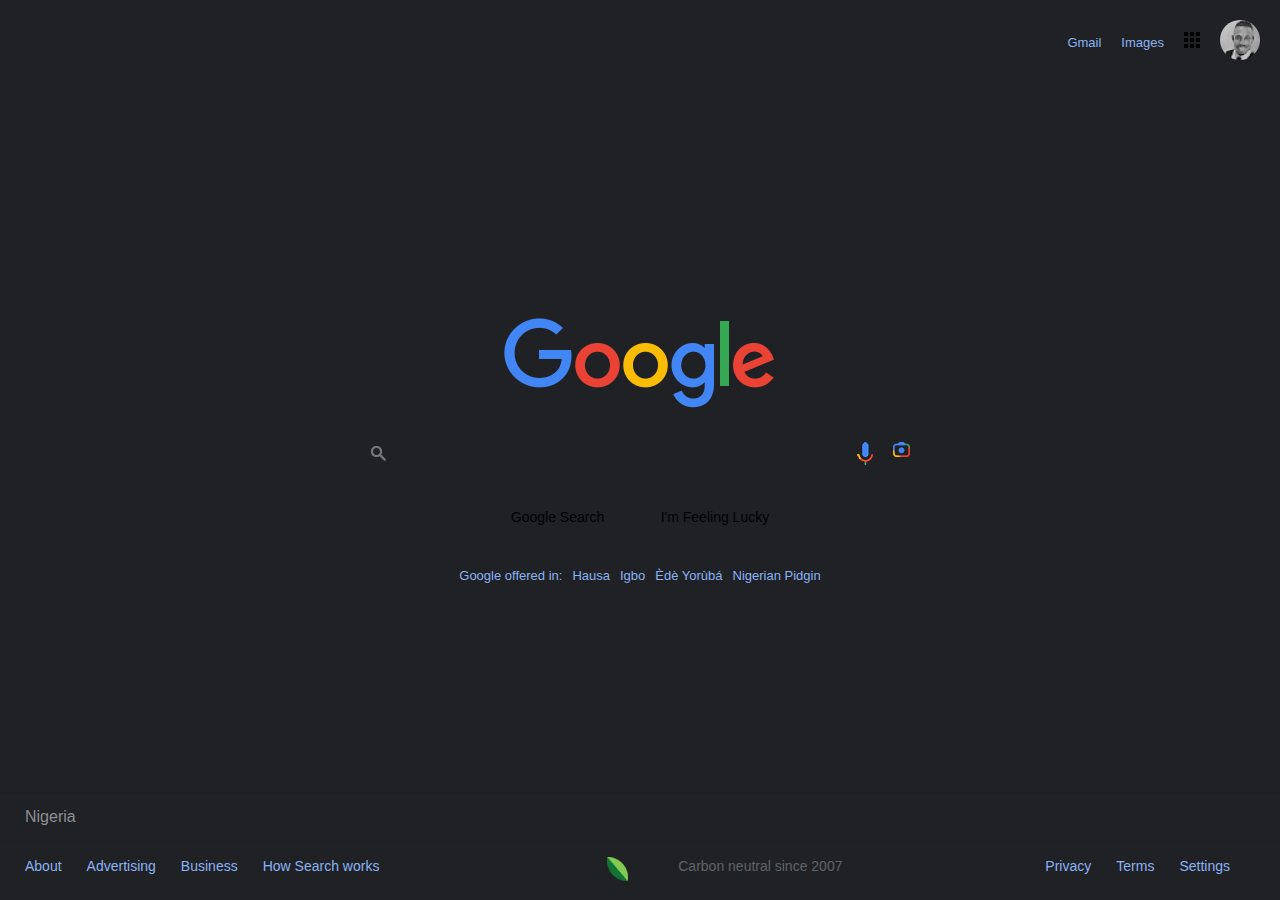
==== Google ass/image/googleass.html @ bdacd1ff "first commit" ====
<!DOCTYPE html>
<html lang="en">
<head>
    <meta charset="UTF-8">
    <meta http-equiv="X-UA-Compatible" content="IE=edge">
    <meta name="viewport" content="width=device-width, initial-scale=1.0">
    <title>Google Search Webpage Design</title>
    <link rel="stylesheet" href="googleass.css">
</head>
<body>
    <section>
        <header>
            <ul>
                <li><a href="#">Gmail</a></li>
                <li><a href="#">Images</a></li>
                <li><a href="#"><img src="bars.png"></a></li>
                <ul>
                <li><a href="#"><img src="profilepics.png"></a></li>
                </ul>
            </ul>
        </header>
        <div class="main">
            <img src="google.png">
            <div class="searchBox">
                <input type="text" class="search">
                <div class="icons">
                    <div><img src="search.png"></div>
                    <div class="icon1">
                        <div><img src="mic.png"></div>
                        <div><img src="Google_Lens.png"></div>
                    </div>
                </div>
            </div>
            <div class="buttons">
                <button>Google Search</button>
                <button>I'm Feeling Lucky</button>
            </div>
            <ul class="languages">
                <li><a href="#">Google offered in: </a></li>
                            <li><a href="#">Hausa</a></li>
                            <li><a href="#">Igbo</a></li>
                            <li><a href="#">Èdè Yorùbá</a></li>
                            <li><a href="#">Nigerian Pidgin</a></li>
            </ul>                          
        </div>
        <div class="footer">
            <div class="row row1">
                <p class="country">Nigeria</p>
            </div>
            <div class="row row2">
                <ul>
                    <li><a href="#">About</a></li>
                    <li><a href="#">Advertising</a></li>
                    <li><a href="#">Business</a></li>
                    <li><a href="#">How Search works</a></li>
                </ul>
                <ul>
                    <li><a href="#"><img src="leaf.png"><li><a href="#">Carbon neutral since 2007</a></li></a></li>
                </ul>  
                    
                
                <ul>
                    <li><a href="#">Privacy</a></li>
                    <li><a href="#">Terms</a></li>
                    <li><a href="#">Settings</a></li>
                </ul>
            </div>
        </div>
    </section>  
</body>
</html>
---- Google ass/image/googleass.css ----
* 
{
    margin: 0;
    padding: 0;
    box-sizing: border-box;
    font-family: 'arial', sans-serif;
    background-color: #202124;
    
}
section 
{
    position: relative;
    width: 100%;
    display: flex;
    justify-content: center;
    align-items: center;
    min-height: 100vh;
}
section header 
{
   position: absolute;
   top: 0;
   width: 100%; 
   display: flex;
   justify-content: flex-end;
   padding: 20px;
   color: #171717;
}
section header ul 
{
    display: flex;
    justify-content: center;
    align-items: center;
}
section header ul li 
{
    list-style: none;
    margin-left: 20px;
}
section header ul li a 
{
    text-decoration: none;
    font-size: 13px;
    color: #89b3f6;
}
section header ul ul li a img {
    border-radius: 100%;
    background-color: red;
    height: 40px;
    width: 40px;
}
section .main {
    width: 580px;
    display: flex;
    flex-direction: column;
    align-items: center;
    justify-content: center;
}
section .main .searchBox {
    position: relative;
    width: 100%;
    margin-top: 20px;
    color: #89b3f6;
    background: none
    ;

    
}
section .main img {
    color: #ffffff;
}
section .main .searchBox .search {
    width: 100%;
    padding: 13px;
    padding-left: 45px;
    padding-right: 60px;
    border-radius: 30px;
    border: 1px solid #ccc;
    outline: none;
    font-size: 16px;
}
section .main .searchBox .icons {
    position: absolute;
    top: 0;
    width: 100%;
    display: flex;
    padding: 12px 20px;
    justify-content: space-between;
    align-items: center;
    pointer-events: none;
}
.icon1 {
    display: flex;
    gap: 20px;
}
section .main .buttons {
    margin-top: 20px;
}
section .main .buttons button {
    margin: 0 5px;
    padding: 12px 20px;
    color: black;
    font-size: 14px;
    border: none;
    cursor: pointer;
    border-radius: 4px;
    border: 1px solid transparent;
    outline: none;
}
section .main .buttons button:hover {
    border: 1px solid #cccc;
}
section .main .languages {
    display: flex;
    margin-top: 30px;
}
section .main .languages li {
    list-style: none;
    margin: 0 5px;
    font-size: 13px;
}
section .main .languages li a {
    text-decoration: none;
    color: #89b3f6;
}
section .main .languages li a:hover {
   text-decoration: underline; 
}
section .footer {
   position: absolute;
   bottom: 0;
   left: 0;
   width: 100%;
   background: #f2f2f2; 
}
section .footer .row {
    padding: 15px 25px;
    border-top: 1px solid rgba(0, 0, 0, 0.05);
    color: #8b9095;
}
section .footer .row.row2 {
    display: flex;
    justify-content: space-between;
}
section .footer .row.row ul {
    display: flex;
}
section .footer .row.row2 ul li {
    list-style: none;
}
section .footer .row.row2 ul li a {
    text-decoration: none;
    font-size: 14px;
    color: #89b3f6;
    margin-right: 25px;
}
section .footer .row.row2 ul:nth-child(2) li a {
    text-decoration: none;
    font-size: 14px;
    color: #5f6368;
    margin-right: 25px;
    margin-left: 25px;
}
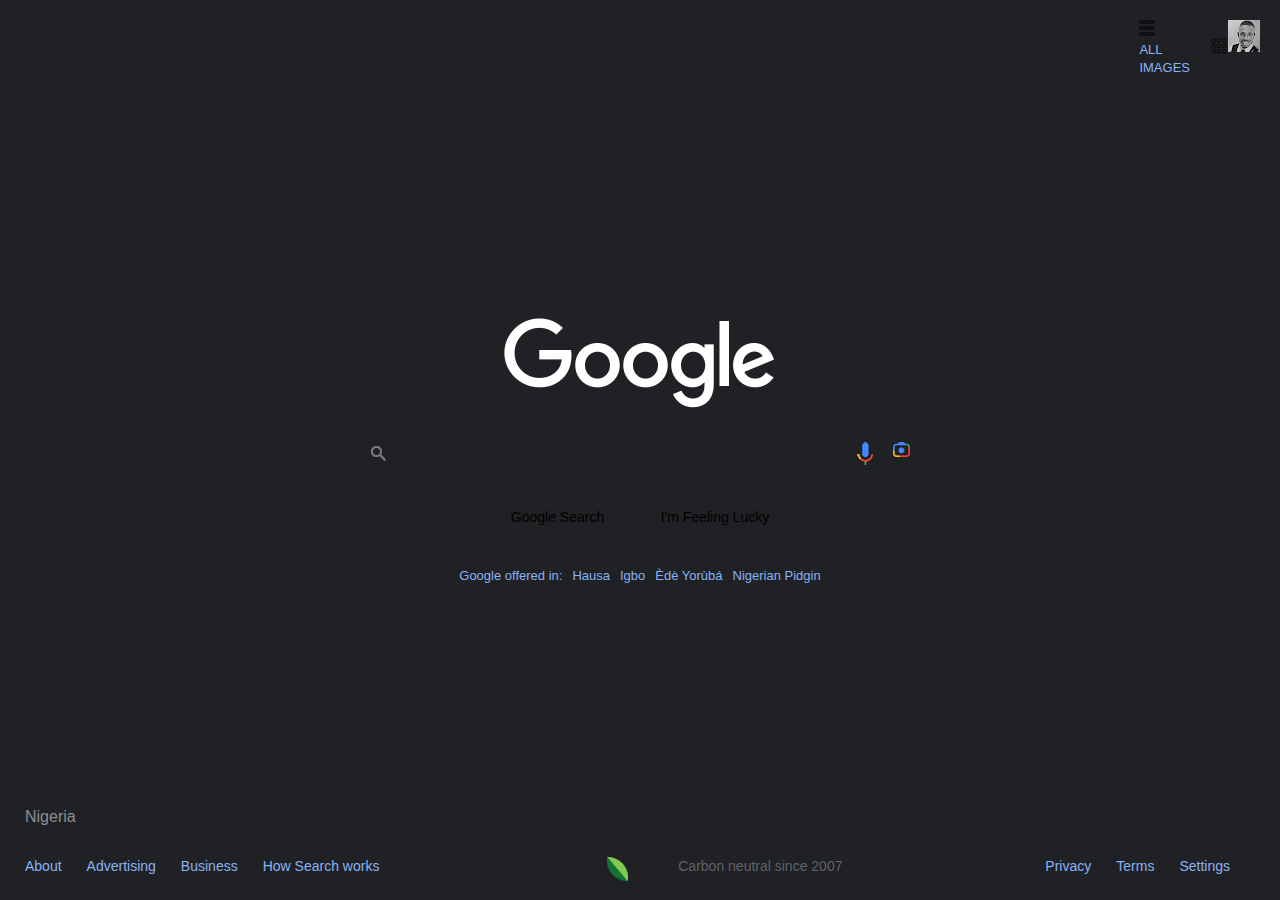
==== commit b2a3ff2c: "first commit" ====
--- a/Google ass/image/googleass.html
+++ b/Google ass/image/googleass.html
@@ -10,17 +10,20 @@
 <body>
     <section>
         <header>
-            <ul>
-                <li><a href="#">Gmail</a></li>
-                <li><a href="#">Images</a></li>
-                <li><a href="#"><img src="bars.png"></a></li>
-                <ul>
+            <ul class="Top_header">
+                <div class="right">
+                <li><a href="#"><img src="menuicon2.png"></a></li>
+                <li><a href="#">ALL</a></li>
+                <li><a href="#">IMAGES</a></li>
+                </div>
+                <div class="left">
+                <li><a href="#"><img src="baricon3.png"></a></li></ul>
                 <li><a href="#"><img src="profilepics.png"></a></li>
-                </ul>
+                </div>
             </ul>
         </header>
         <div class="main">
-            <img src="google.png">
+            <img src="googleimage.png">
             <div class="searchBox">
                 <input type="text" class="search">
                 <div class="icons">
